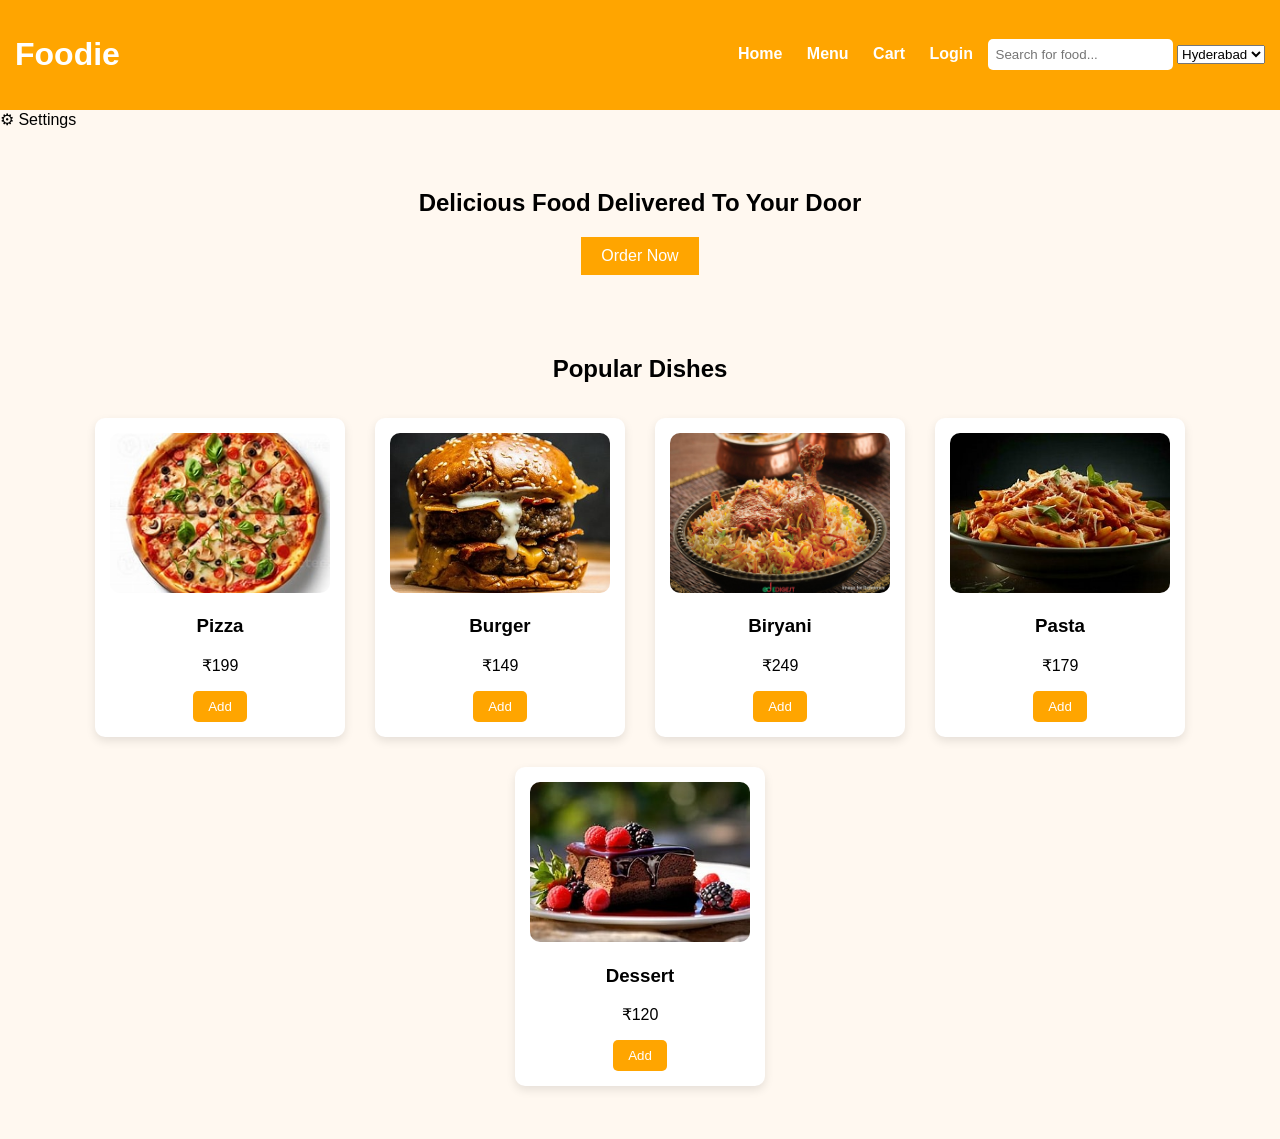
==== Frontend/index.html @ 705bcb82 "added food images and updated frontend ui" ====
<!DOCTYPE html>
<html>
<head>
    <title>Foodie - Food Delivery</title>
    <link rel="stylesheet" href="style.css">
</head>

<body>

<header>
    <h1>Foodie</h1>
    <nav>
        <a href="#">Home</a>
        <a href="#">Menu</a>
        <a href="#">Cart</a>
        <a href="#">Login</a>
        <input type="text" id="search" placeholder="Search for food...">
        <select>
  <option>Hyderabad</option>
  <option>Warangal</option>
  <option>Siddipet</option>
</select>
    </nav>
</header>
⚙ Settings
  <div class="dropdown">
    <p>Profile</p>
    <p>Orders</p>
    <p>Logout</p>
  </div>
</div>

<section class="hero">
    <h2>Delicious Food Delivered To Your Door</h2>
    <button>Order Now</button>
</section>

<section class="menu">
<h2>Popular Dishes</h2>

<div class="food-container">

<div class="food-card">
<img src="images/pizza.jpg">
<h3>Pizza</h3>
<p>₹199</p>
<button onclick="addToCart(199)">Add</button>
</div>

<div class="food-card">
<img src="images/burger.jpg">
<h3>Burger</h3>
<p>₹149</p>
<button onclick="addToCart(149)">Add</button>
</div>

<div class="food-card">
<img src="images/biryani.jpg">
<h3>Biryani</h3>
<p>₹249</p>
<button onclick="addToCart(249)">Add</button>
</div>

<div class="food-card">
<img src="images/pasta.jpg">
<h3>Pasta</h3>
<p>₹179</p>
<button onclick="addToCart(179)">Add</button>
</div>

<div class="food-card">
<img src="images/dessert.jpg">
<h3>Dessert</h3>
<p>₹120</p>
<button onclick="addToCart(120)">Add</button>
</div>

</div>
</section>

<script src="script.js"></script>
</body>
</html>
<div class="settings">
---- Frontend/style.css ----
body {
    margin: 0;
    font-family: Arial;
    background: #fff8f0;
}

header {
    background: orange;
    color: white;
    padding: 15px;
    display: flex;
    justify-content: space-between;
    align-items: center;
}

nav a {
    color: white;
    margin: 10px;
    text-decoration: none;
    font-weight: bold;
}

.hero {
    text-align: center;
    padding: 40px;
}

.hero button {
    padding: 10px 20px;
    background: orange;
    border: none;
    color: white;
    font-size: 16px;
}

.menu {
    text-align: center;
    padding: 20px;
}

.food-card {
    display: inline-block;
    background: white;
    padding: 20px;
    margin: 10px;
    box-shadow: 0 0 10px #ccc;
}
.food-container {
 display: flex;
 flex-wrap: wrap;
 justify-content: center;
}

.food-card {
 background: white;
 padding: 15px;
 margin: 15px;
 width: 220px;
 border-radius: 10px;
 box-shadow: 0 4px 10px rgba(0,0,0,0.1);
 transition: 0.3s;
 text-align: center;
}

.food-card:hover {
 transform: scale(1.05);
}

.food-card img {
 width: 100%;
 border-radius: 10px;
}

.food-card button {
 background: orange;
 border: none;
 padding: 8px 15px;
 color: white;
 border-radius: 5px;
}
header input {
 padding:8px;
 border-radius:5px;
 border:none;
}
.settings {
 position: relative;
 display: inline-block;
 cursor: pointer;
}

.dropdown {
 display: none;
 position: absolute;
 background: white;
 color: black;
 padding: 10px;
 box-shadow: 0 0 5px gray;
}

.settings:hover .dropdown {
 display: block;
}
header {
 display:flex;
 justify-content:space-between;
 align-items:center;
 padding:15px;
}
.food-card img {
  width: 100%;
  height: 160px;
  object-fit: cover;
  border-radius: 10px;
}
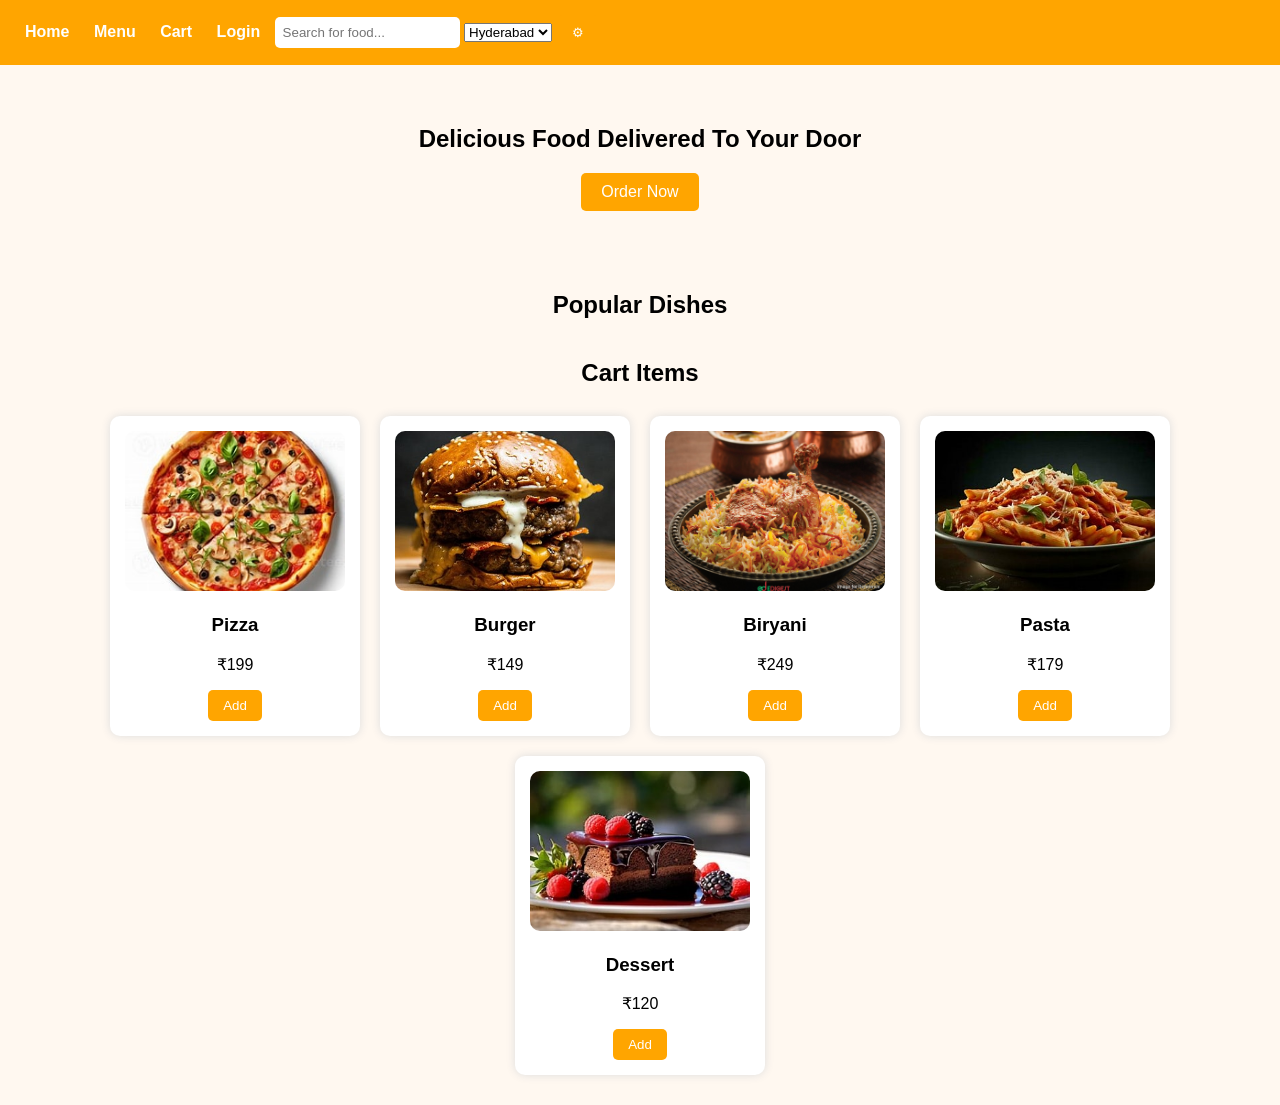
==== commit d75f4c65: "done backend" ====
--- a/Frontend/index.html
+++ b/Frontend/index.html
@@ -8,28 +8,30 @@
 <body>
 
 <header>
-    <h1>Foodie</h1>
-    <nav>
-        <a href="#">Home</a>
-        <a href="#">Menu</a>
-        <a href="#">Cart</a>
-        <a href="#">Login</a>
-        <input type="text" id="search" placeholder="Search for food...">
-        <select>
-  <option>Hyderabad</option>
-  <option>Warangal</option>
-  <option>Siddipet</option>
-</select>
-    </nav>
+<nav>
+    <a href="index.html">Home</a>
+    <a href="menu.html">Menu</a>
+    <a href="cart.html">Cart</a>
+    <a href="login.html">Login</a>
+
+    <input type="text" id="search" placeholder="Search for food...">
+
+    <select>
+        <option>Hyderabad</option>
+        <option>Warangal</option>
+        <option>Siddipet</option>
+    </select>
+
+    <div class="settings">
+        <button onclick="toggleSettings()">⚙</button>
+        <div class="dropdown">
+            <p>Profile</p>
+            <p>Orders</p>
+            <p>Logout</p>
+        </div>
+    </div>
+</nav>
 </header>
-⚙ Settings
-  <div class="dropdown">
-    <p>Profile</p>
-    <p>Orders</p>
-    <p>Logout</p>
-  </div>
-</div>
-
 <section class="hero">
     <h2>Delicious Food Delivered To Your Door</h2>
     <button>Order Now</button>
@@ -37,6 +39,9 @@
 
 <section class="menu">
 <h2>Popular Dishes</h2>
+<div class="food-container"></div>
+<h2>Cart Items</h2>
+<div id="cart-list"></div>
 
 <div class="food-container">
 
@@ -44,35 +49,35 @@
 <img src="images/pizza.jpg">
 <h3>Pizza</h3>
 <p>₹199</p>
-<button onclick="addToCart(199)">Add</button>
+<button onclick="addToCart('pizza',199)">Add</button>
 </div>
 
 <div class="food-card">
 <img src="images/burger.jpg">
 <h3>Burger</h3>
 <p>₹149</p>
-<button onclick="addToCart(149)">Add</button>
+<button onclick="addToCart('burger',149)">Add</button>
 </div>
 
 <div class="food-card">
 <img src="images/biryani.jpg">
 <h3>Biryani</h3>
 <p>₹249</p>
-<button onclick="addToCart(249)">Add</button>
+<button onclick="addToCart('biryani',249)">Add</button>
 </div>
 
 <div class="food-card">
 <img src="images/pasta.jpg">
 <h3>Pasta</h3>
 <p>₹179</p>
-<button onclick="addToCart(179)">Add</button>
+<button onclick="addToCart('pasta',179)">Add</button>
 </div>
 
 <div class="food-card">
 <img src="images/dessert.jpg">
 <h3>Dessert</h3>
 <p>₹120</p>
-<button onclick="addToCart(120)">Add</button>
+<button onclick="addToCart('dessert',120)">Add</button>
 </div>
 
 </div>
@@ -81,5 +86,3 @@
 <script src="script.js"></script>
 </body>
 </html>
-<div class="settings">
-  
--- a/Frontend/style.css
+++ b/Frontend/style.css
@@ -88,19 +88,6 @@
  display: inline-block;
  cursor: pointer;
 }
-
-.dropdown {
- display: none;
- position: absolute;
- background: white;
- color: black;
- padding: 10px;
- box-shadow: 0 0 5px gray;
-}
-
-.settings:hover .dropdown {
- display: block;
-}
 header {
  display:flex;
  justify-content:space-between;
@@ -112,4 +99,34 @@
   height: 160px;
   object-fit: cover;
   border-radius: 10px;
+}
+.food-card{
+background:white;
+padding:15px;
+margin:10px;
+border-radius:10px;
+box-shadow:0 0 10px #ddd;
+display:inline-block;
+}
+
+button{
+background:orange;
+border:none;
+padding:10px 15px;
+color:white;
+border-radius:5px;
+}
+.dropdown {
+  display: none;  
+  position: absolute;
+  right: 10px;
+  top: 50px;
+  background: white;
+  padding: 10px;
+  border-radius: 8px;
+  z-index: 999;
+}
+
+header {
+  position: relative;
 }
